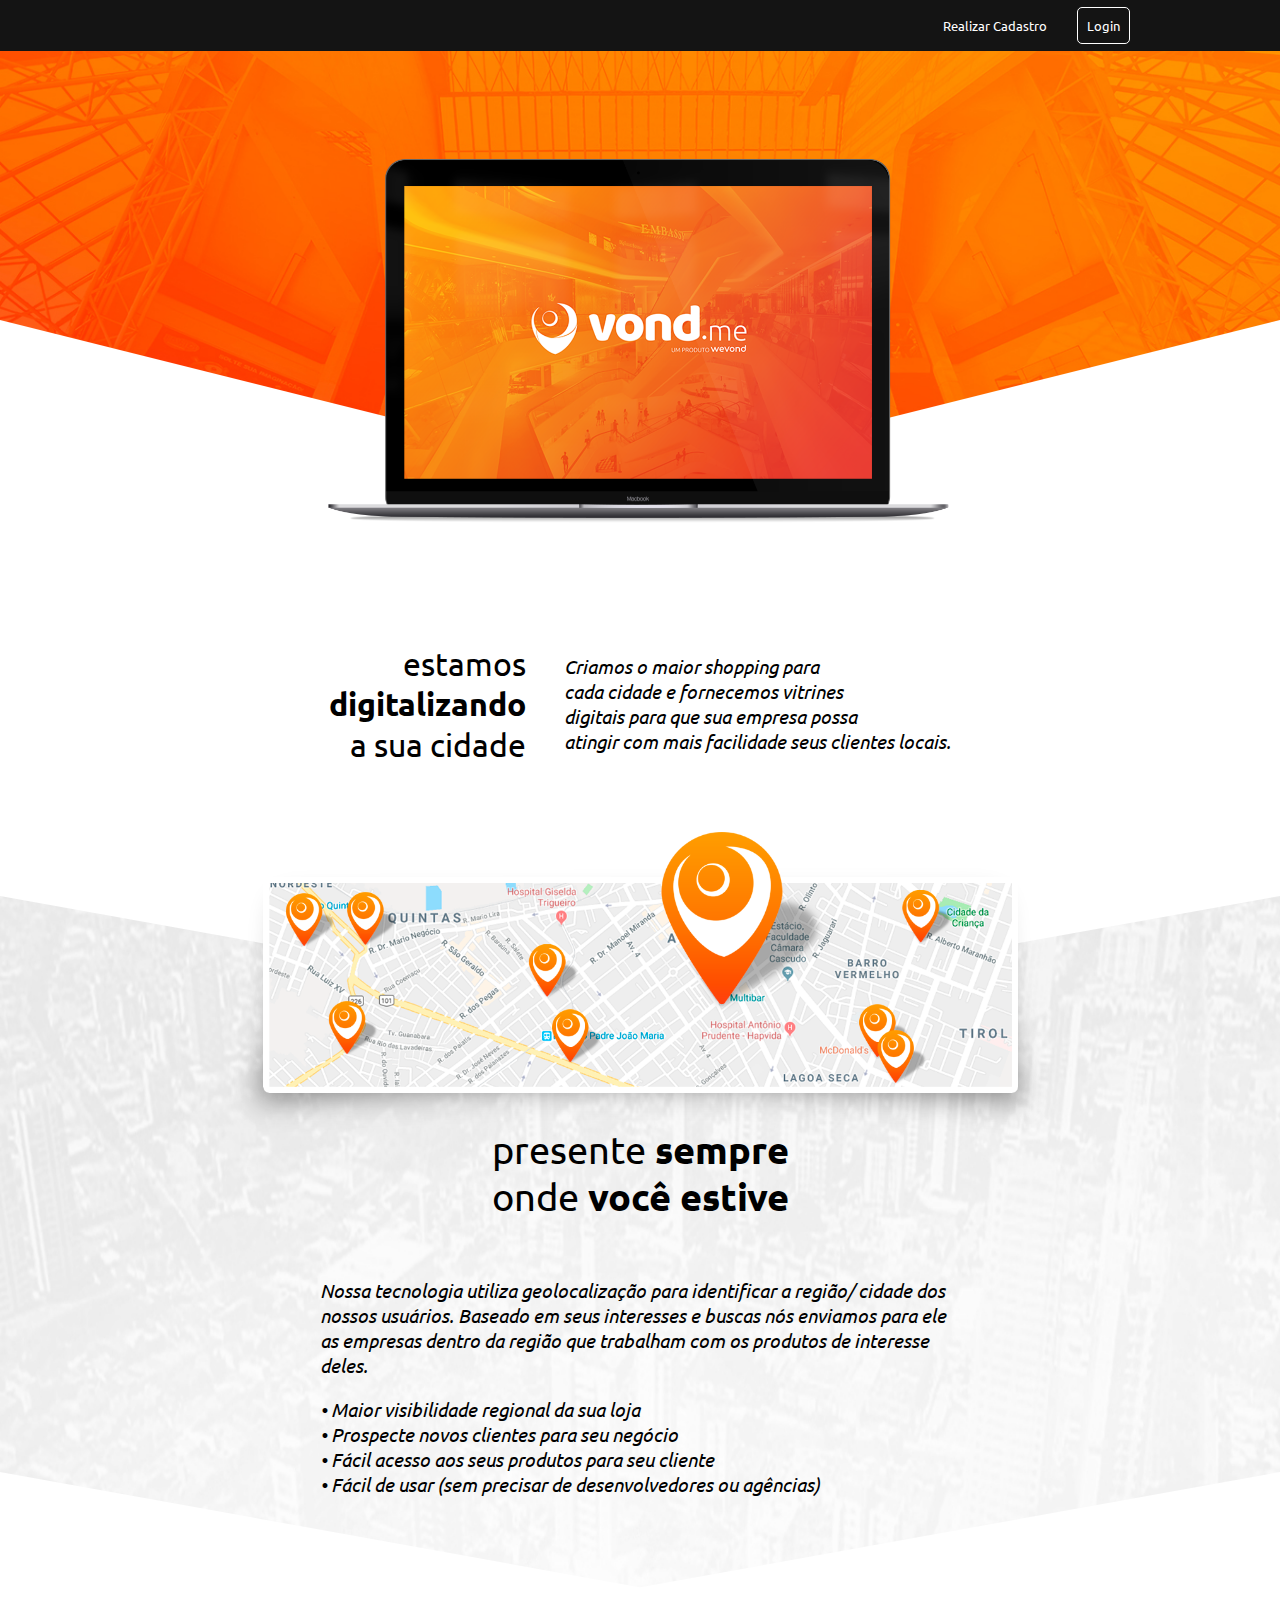
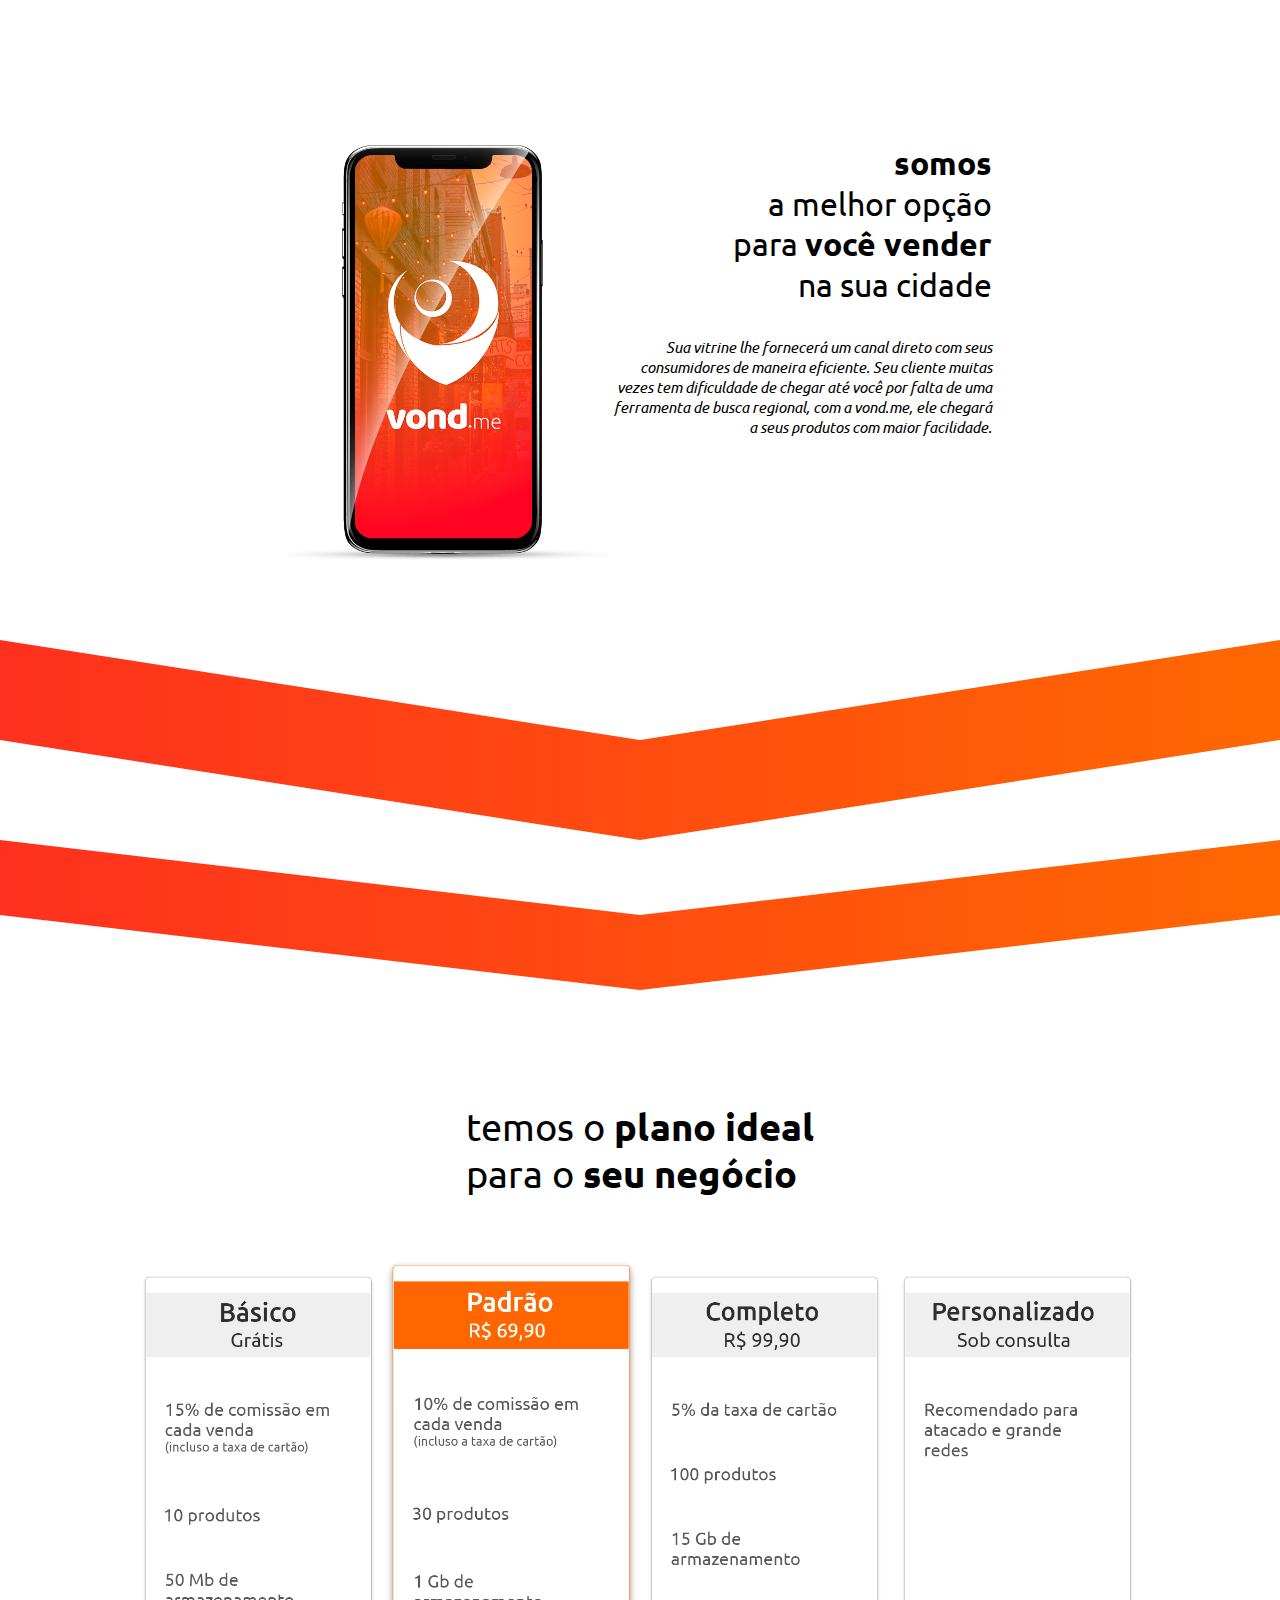
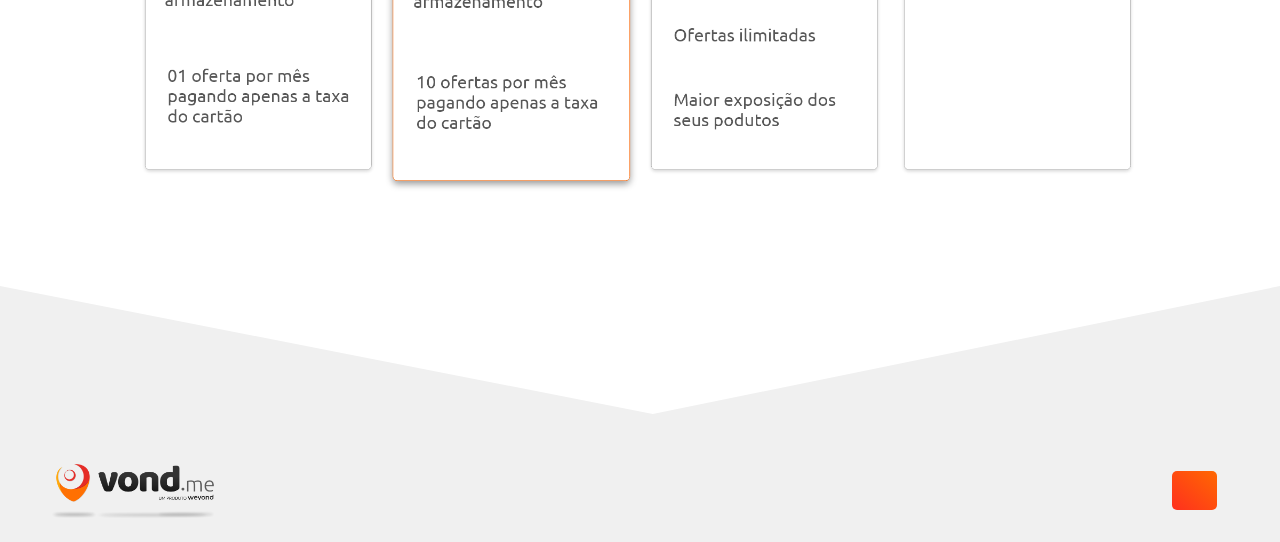
==== public/index.html @ c2c578c1 "Firebase config" ====
<!DOCTYPE html>
<html lang="en">

<head>
  <meta charset="UTF-8">

  <meta name="viewport" content="width=device-width, initial-scale=1.0">
  <meta http-equiv="X-UA-Compatible" content="ie=edge">

  <link href="https://fonts.googleapis.com/css?family=Ubuntu:400,400i" rel="stylesheet">
  <link rel="stylesheet" href="https://use.fontawesome.com/releases/v5.8.2/css/all.css"
    integrity="sha384-oS3vJWv+0UjzBfQzYUhtDYW+Pj2yciDJxpsK1OYPAYjqT085Qq/1cq5FLXAZQ7Ay" crossorigin="anonymous">
  <link rel="shortcut icon" href="favicon.ico" type="image/x-icon">
  <link rel="stylesheet" href="css/style.css">

  <title>Vond.me</title>
</head>

<body>
  <div id="content">
    <div id="topMenu">
      <a href="https://vendedor.vond.me/cadastrocomum" id="cadButton">Realizar Cadastro</a>
      <a href="https://vendedor.vond.me/">Login</a>
    </div>
    <div id="wevondLand1">
      <div id="wevondLand1Div"></div>
      <!-- <div id="waves"></div> -->
      <img src="img/celular-01_03.png" alt="devices">
    </div>

    <div id="wevondLand2">
      <p id="text1">
        <span>estamos</span>
        <span class="bold">digitalizando</span>
        <span>a sua cidade</span>
      </p>
      <p id="text2">
        <span>Criamos o maior shopping para</span>
        <span>cada cidade e fornecemos vitrines</span>
        <span>digitais para que sua empresa possa</span>
        <span>atingir com mais facilidade seus clientes locais.</span>
      </p>
    </div>

    <div id="wevondLand3">
      <img src="img/map_03.png" alt="devices">
      <div id="wevondLand3Text">
        <p id="text1">
          <span>presente <b>sempre</b></span>
          <span>onde <b>você estive</b></span>
        </p>
        <p id="text2">
          Nossa tecnologia utiliza geolocalização para identificar a região/ cidade
          dos nossos usuários. Baseado em seus interesses e buscas nós enviamos
          para ele as empresas dentro da região que trabalham com os produtos de
          interesse deles.
        </p>
        <div id="list">
          <span>• Maior visibilidade regional da sua loja</span>
          <span>• Prospecte novos clientes para seu negócio</span>
          <span>• Fácil acesso aos seus produtos para seu cliente</span>
          <span>• Fácil de usar (sem precisar de desenvolvedores ou agências)</span>
        </div>
      </div>
      <div id="wevondLand3Div"></div>
    </div>
    <div id="wevondLand4">
      <img src="img/imagens-vendors.png" alt="site-octagons">
      <div id="wevondLand4Text">
        <p id="text1">
          <span><b>somos</b></span>
          <span>a melhor opção</span>
          <span>para <b>você vender</b></span>
          <span>na sua cidade</span>
        </p>
        <p id="text2">
          Sua vitrine lhe fornecerá um canal direto com seus consumidores de maneira eficiente.
          Seu cliente muitas vezes tem dificuldade de chegar até você por falta de uma ferramenta de
          busca regional, com a vond.me, ele chegará a seus produtos com maior facilidade.
        </p>
        <!-- <p id="text3">
          <span>Gerenciamento de estoque digitals</span>
          <span>Gerenciamento de pedidosa</span>
          <span>Gerenciamento de finanças</span>
          <span>Gerenciamento de descontos</span>
        </p> -->
      </div>
    </div>

    <div id="wevondLand5">
      <div id="wevondLand5Div1"></div>
      <div id="wevondLand5Div2"></div>
    </div>

    <!-- <div id="wevondLand6">
      <div id="wevondLand6Text">
        <p>
          <span>seja</span>
          <span><b>você também</b></span>
          <span>um usuário</span>
          <span><b>beta</b></span>
        </p>
      </div>
      <div id="wevondLand6Buttons">
        <div id="div1"><a href="">quero uma <b>conta beta</b>user</a></div>
        <div id="div2"><a href="">quero uma <b>conta beta</b>vendor</a></div>
      </div>
    </div>
  </div> -->

    <div id="wevondLand6">
      <div id="wevondLand6Text">
        <p>
          <span>temos o <b>plano ideal</b></span>
          <span>para o <b>seu negócio</b></span>
        </p>
      </div>
      <img src="img/Imagem-planos.png" />
    </div>
  </div>

  <div id="wevondLand7">
    <div class="wevondLand7Img">
      <img src="img/logo.png" alt="Logo">
    </div>
    <!-- <p>© All rights reserved to Wevond</p> -->
    <div id="wevondLand7List">
      <ul>
        <a href="https://www.instagram.com/vond.me/" target="_blank">
          <li><i class="fab fa-instagram"></i></li>
        </a>
        <!-- <li><i class="fab fa-facebook-f"></i></li>
        <li><i class="fab fa-whatsapp"></i></li>
        <li><i class="fab fa-linkedin-in"></i></li>
        <li><i class="fab fa-youtube"></i></li> -->
      </ul>
    </div>
    <!-- <div class="wevondLand7Img">
    </div> -->
  </div>

</body>

</html>
---- public/css/style.css ----
body{
  font-family: 'Ubuntu', sans-serif;
  margin: 0 auto;
  display: flex;
  flex-direction: column;
}
body a {
  color:#fff
}

.bold, b{
  font-weight: bold
}

#topMenu {
  width: 100%;
  height: 4vw;
  z-index: 101;
  display: flex;
  position: fixed;
  align-items: center;
  background: #141414;
  justify-content: flex-end;
}
#topMenu a {
  color:#fff;
  padding: .7vw;
  font-size: 1vw;
  transition: .5s;
  position: relative;
  margin-right: 150px;
  border-radius: 5px;
  text-decoration: none;
  border: 1px solid #fff
  /* background: #ff6600; */
  /* font-weight: bold; */
  /* border: 2px solid rgba(255,255,255,.6); */
  /* box-shadow: 2px 3px rgba(255,255,255,.4); */
}
#topMenu #cadButton {
  border: 1px solid transparent;
  color: #fff;
  background: transparent;
  margin-right: 20px;
}

#wevondLand1 {
  position: relative;
  margin-bottom: -10vw
}
#wevondLand1Div {
  height: 50vw;
  background: url("../img/wevond-land_01.jpg") no-repeat center center;
  clip-path: polygon(50% 75%, 100% 50%, 100% 0, 0 0, 0 50%);
  background-size: cover;
  /* height: 650; */
}

/* #waves{ */
  /* top: -15vw;
  height: 15vw;
  position: relative;
  background-size: cover;
  background: url("../img/detalhes-waves.png") no-repeat center center; */
  /* top: -200px; */
  /* height: 300px; */
/* } */
#wevondLand1 img {
  left: 0;
  right: 0;
  top: 10vw;
  width: 50vw;
  margin: 0 auto;
  position: absolute;
  /* top: 200px */
  /* max-width: 75%; */
}



#wevondLand2 {
  height: 30vw;
  display: flex;
  align-items: center;
  flex-direction: row;
  justify-content: center;
}
#wevondLand2 span {
  display: block
}
#wevondLand2 #text1 {
  font-size: 2.5vw;
  text-align: right;
}
#wevondLand2 #text2 {
  font-size: 1.5vw;
  margin-left: 3vw;
  font-style: italic;
}



#wevondLand3 {
  height: 60vw;
  position: relative;
  /* height: 1000px; */
}
#wevondLand3Div {
  height: 90vw;
  clip-path: polygon(50% 10%, 100% 0, 100% 50%, 50% 60%, 0 50%, 0 0);
  background: url("../img/wevond-land_03.2.jpg") no-repeat center center;
  background-size: cover;
  /* height: 1700px; */
}

#wevondLand3Text {
  width: 50%;
  margin: 0 auto;
  z-index: 99;
  /* margin-top: 350px; */
  margin-top: 15vw;
  position: absolute;
  right: 0;
  left: 0;
  top: 0;
  display: flex;
  flex-direction: column;
  justify-content:center;
  align-items: flex-start
}
#wevondLand3Text span {
  display:block;
}
#wevondLand3Text #text1 {
  align-self: center;
  font-size: 3vw;
  text-align: center;
}
#wevondLand3Text #list {
  align-self: flex-start
}
#wevondLand3Text #text2, #list span {
  font-size: 1.5vw;
  text-align: left;
  font-style: italic;
}

#wevondLand3 img {
  margin: 0 auto;
  z-index: 99;
  max-width: 65%;
  position: absolute;
  right: 0;
  left: 0;
  top: -5vw;
}



#wevondLand4 {
  height: 45vw;
  display: flex;
  flex-direction: row;
  align-items: center;
  justify-content: center;
}
#wevondLand4 img {
  z-index: 99;
  width: 25vw;
}
#wevondLand4Text{
  text-align: right;
  width: 30%;
  margin-bottom: 11vw
}
#text1{
  font-size: 2.5vw;
}
#text2,#text3 {
  font-size: 1.2vw;
  font-style: italic;
}
#text3 {
  margin-top: 10px;
  text-align: right
}
#wevondLand4 span {
  display: block
}



#wevondLand5Div1 {
  background: linear-gradient(to right, #ff301e, #ff6801);
  clip-path: polygon(50% 50%, 100% 0, 100% 50%, 50% 100%, 0 50%, 0 0);
  background-size: cover;
  height: 200px
}
#wevondLand5Div2 {
  background: linear-gradient(to right, #ff301e, #ff6801);
  clip-path: polygon(50% 50%, 100% 0, 100% 50%, 50% 100%, 0 50%, 0 0);
  background-size: cover;
  height: 150px
}



#wevondLand6{
  height: 70vw;
  display: flex;
  flex-direction: column;
  align-items: center;
  justify-content: center;
}
#wevondLand6 img {
  width: 80vw;
}
#wevondLand6Text {
  font-size: 3vw;
}
#wevondLand6Text span{
  display:block
}
/* #wevondLand6Buttons{
  margin-left: 10%;
  font-size: 1.2vw;
  text-align: center
}
#wevondLand6Buttons #div1{
  margin-bottom: 20px;
  background: linear-gradient(to top right, #ffa800,#ff381b);
  border-radius: 3px;
  padding: 3px;
  display: flex;
  align-items: center;
  justify-content: center
}
#wevondLand6Buttons #div1 a{
  width: 90%;
  background: linear-gradient(to bottom left, #ffa800,#ff381b);
  padding:25px;
  padding: 2.5vw;
  border: 3px solid #fff;
  text-decoration: none
}

#wevondLand6Buttons #div2{
  margin-top: 20px;
  background: linear-gradient(to bottom left, #ffa800,#ff381b);
  border-radius: 3px;
  padding: 3px;
  display: flex;
  align-items: center;
  justify-content: center
}
#wevondLand6Buttons #div2 a{
  width: 90%;
  background: linear-gradient(to top right, #ffa800,#ff381b);
  padding: 25px;
  padding: 2.5vw;
  border: 3px solid #fff;
  text-decoration: none
} */



#wevondLand7 {
  height: 20vw;
  background: #f0f0f0;
  clip-path: polygon( 100% 100%, 100% 0,51% 50%, 0 0, 0 100%);
  display: flex;
  flex-direction: row;
  align-items: flex-end;
  justify-content: space-between;
}
#wevondLand7 .wevondLand7Img{
  width: 5vw;
  margin-left: 50px;
  margin-bottom: 20px;
}

#wevondLand7 img {
  width: 13vw;
}

#wevondLand7 #wevondLand7List {
  display: flex;
  flex-direction: row;
  justify-content: center;
  margin-right: 50px;
}
#wevondLand7 ul li{
  display: inline-block;
  margin: 1vw;
  padding: 10px;
  width: 2vw;
  height: 1.5vw;
  text-align: center;
  font-size: 1.5vw;
  background: linear-gradient(to top right, #ff301e, #ff6801);
  color: #fff;
  border-radius: 5px;
}



@media only screen and (max-width: 1200px) {
  #topMenu a {
    padding: 1.3vw;
    font-size: 2vw;
    margin-right: 10px;
  }
  #topMenu {
    height: 10vw;
  }
  #topMenu #cadButton {
    margin-right: 5px;
  }

  #wevondLand2 #text1 {
    font-size: 4vw;
    margin-right: 20px;
  }
  #wevondLand2 #text2 {
    font-size: 3vw;
    margin-left: 20px;
  }


  #wevondLand3 {
    height: 95vw;
  }
  #wevondLand3Div {
    clip-path: polygon(50% 20%, 100% 10%, 100% 50%, 50% 60%, 0 50%, 0 10%);
    height: 135vw;
  }
  #wevondLand3 img {
    top:20px
  }
  #wevondLand3Text{
    margin-top: 25vw;
    width: 75%;
  }
  #wevondLand3Text #text1 {
    font-size: 5vw;
  }
  #wevondLand3Text #text2, #list span {
    font-size: 2.5vw;
  }
  #wevondLand3Text  #text2 {
    margin-top: -3vw
  }
  
  
  #wevondLand4 {
    height: 60vw;
  }
  #wevondLand4 img {
    width: 50vw;
  }
  #wevondLand4Text{
    width: 45%
  }
  #wevondLand4Text #text1{
    font-size: 5vw;
  }
  #wevondLand4Text #text2 {
    font-size: 3vw;
  }


  #wevondLand5Div1 {
    position: relative;
    top: 20px;
    clip-path: polygon(50% 50%, 100% 10%, 100% 50%, 50% 90%, 0 50%, 0 10%);
    height: 150px
  }
  #wevondLand5Div2 {
    position: relative;
    bottom: 20px;
    clip-path: polygon(50% 50%, 100% 0, 100% 50%, 50% 100%, 0 50%, 0 0);
    height: 100px
  }

  #wevondLand6Text {
    font-size: 5vw;
  }
}
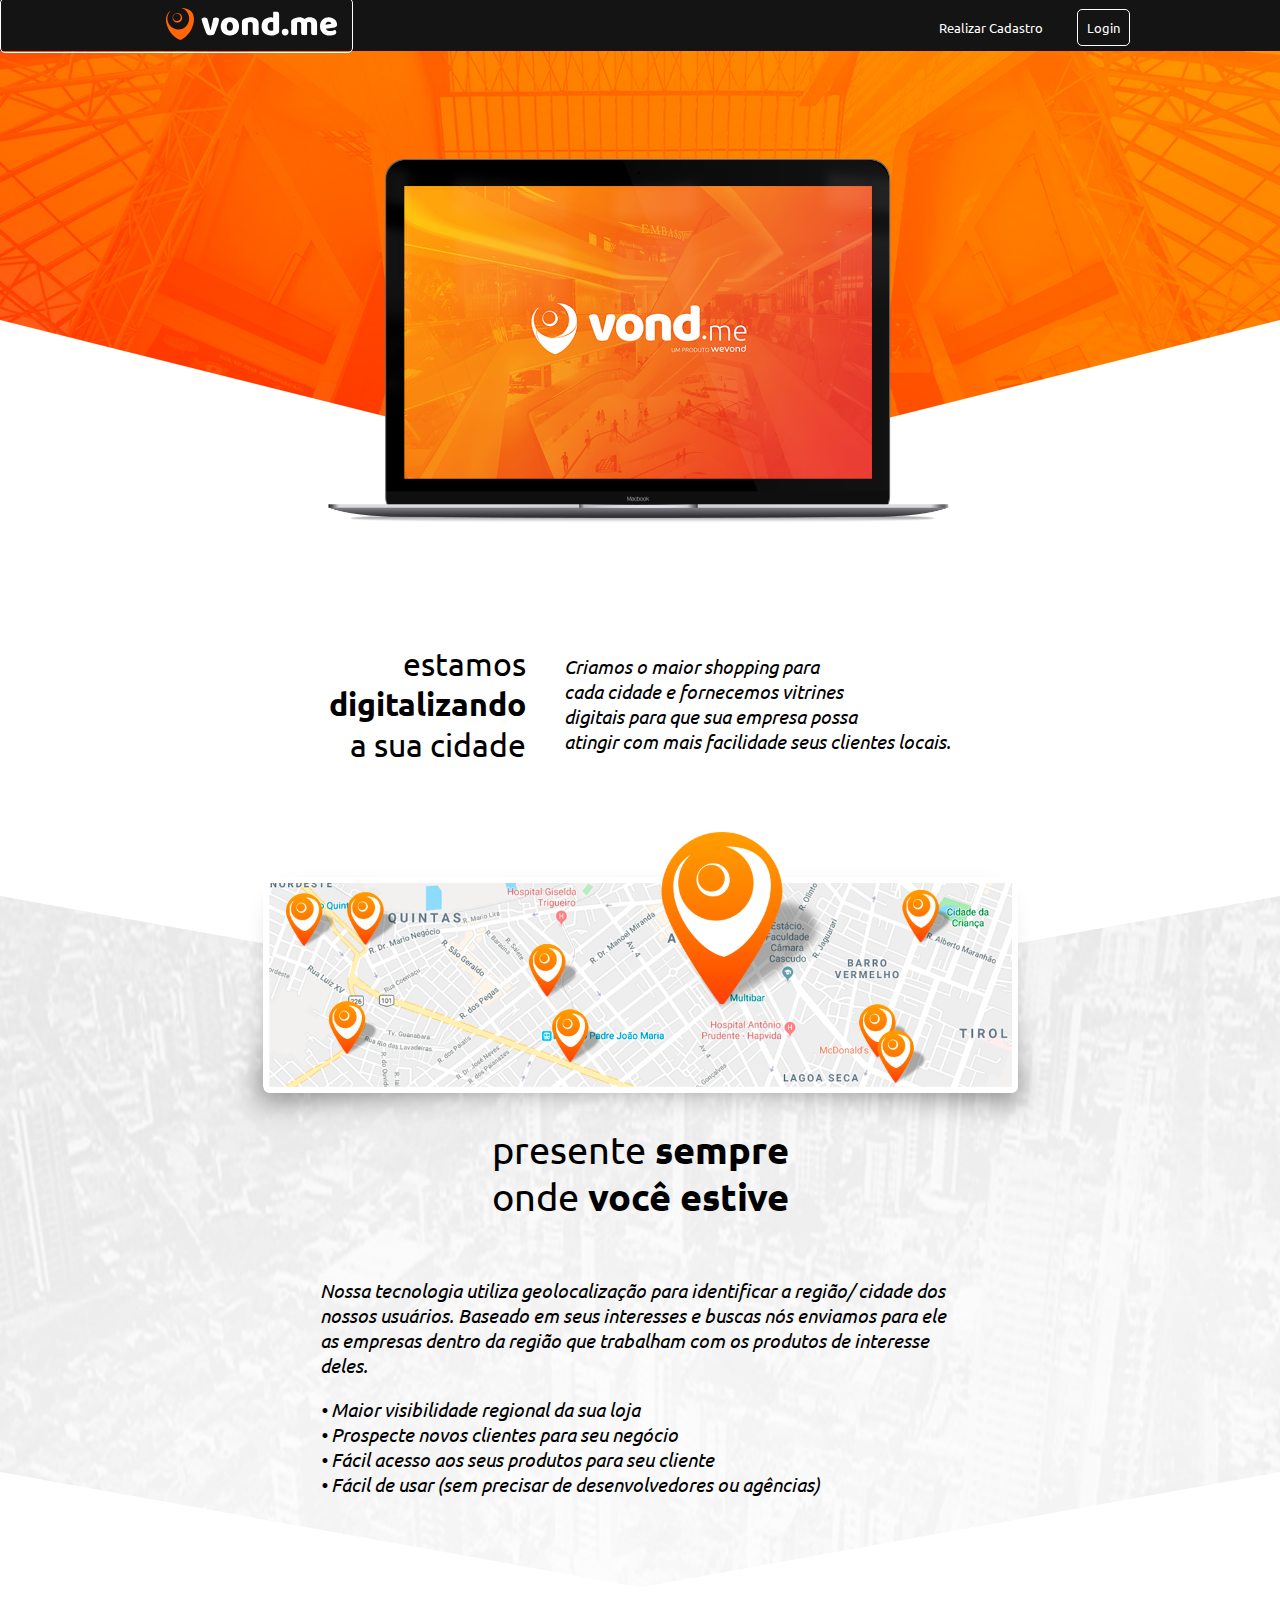
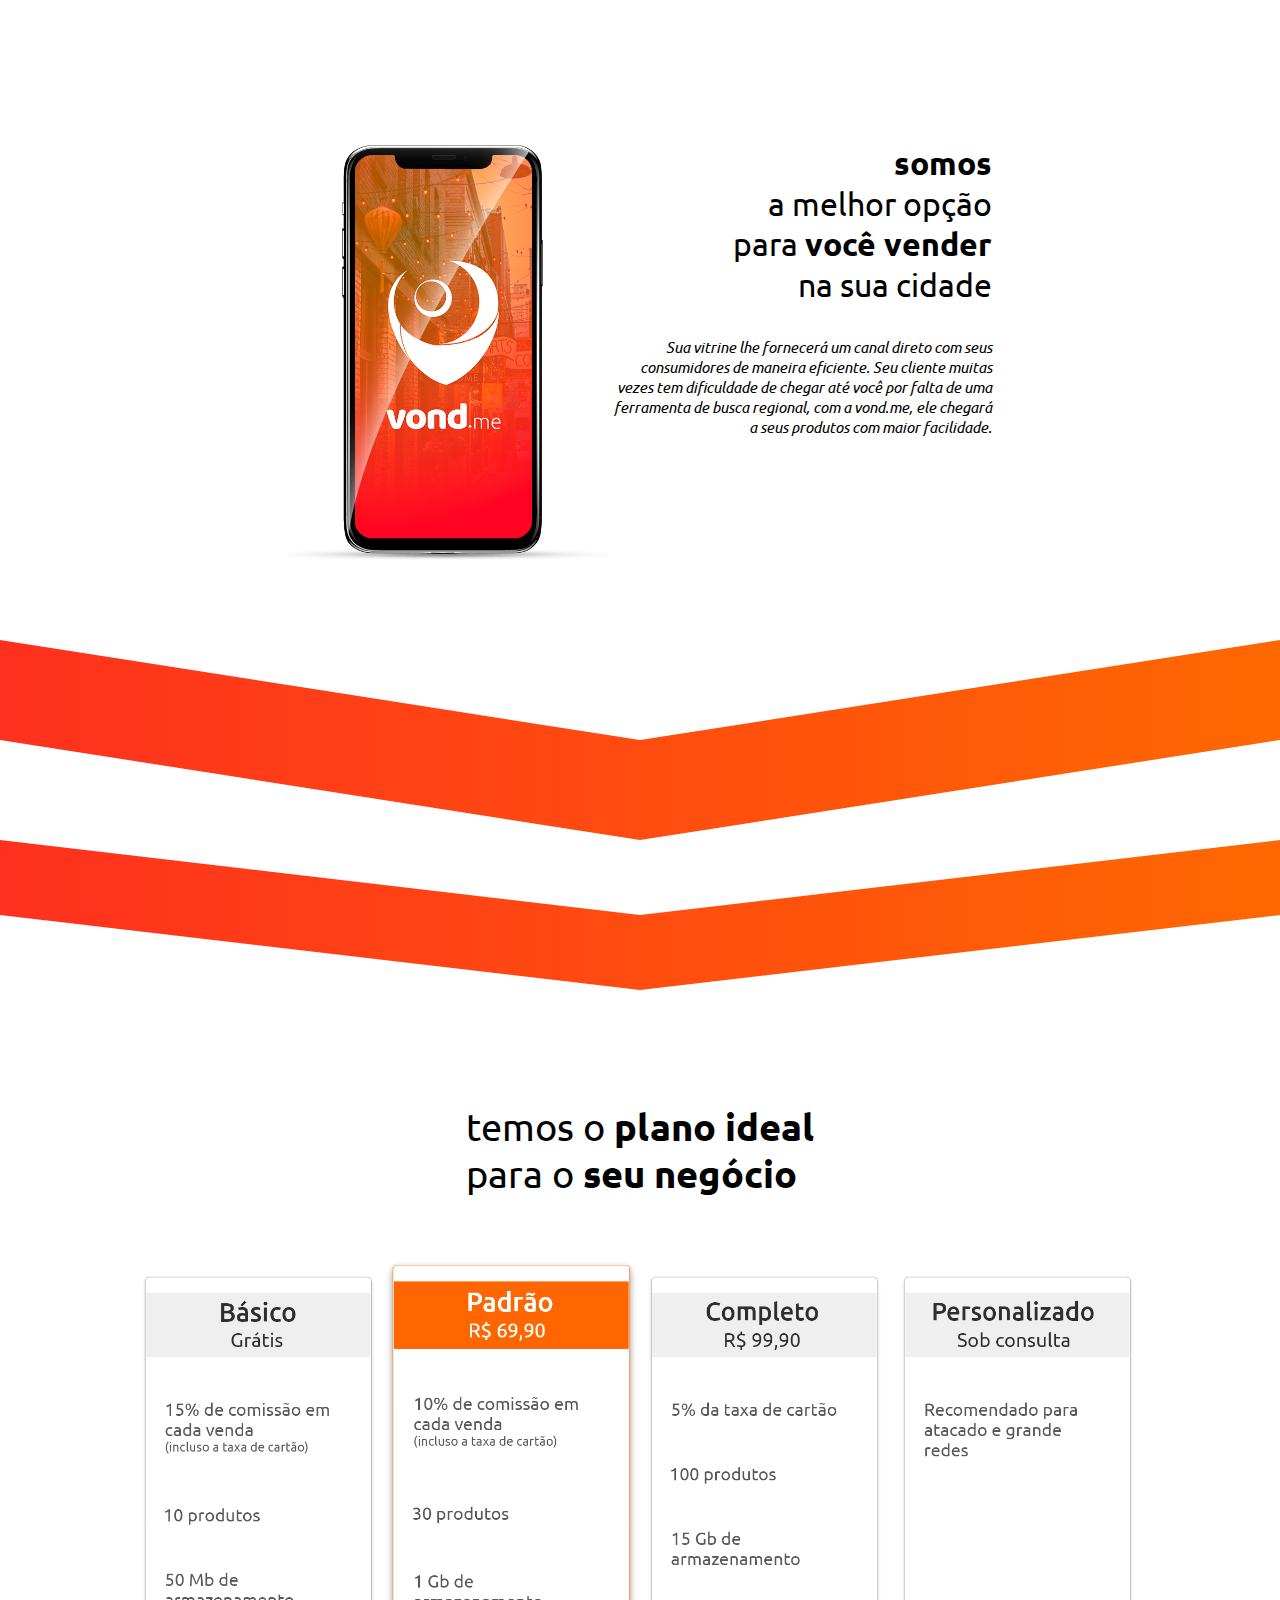
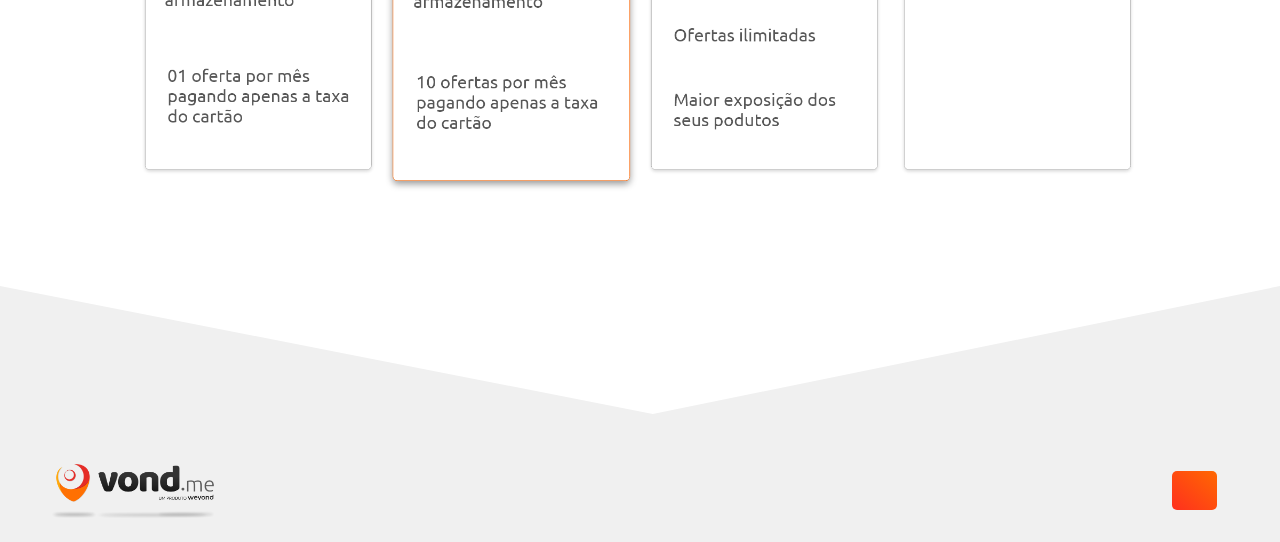
==== commit 841dcae3: "Finish layout" ====
--- a/public/index.html
+++ b/public/index.html
@@ -19,8 +19,13 @@
 <body>
   <div id="content">
     <div id="topMenu">
-      <a href="https://vendedor.vond.me/cadastrocomum" id="cadButton">Realizar Cadastro</a>
-      <a href="https://vendedor.vond.me/">Login</a>
+      <a href="https://sobre.vond.me/">
+        <img src="img/vondme_new_logo.svg" alt="">
+      </a>
+      <div>
+        <a href="https://vendedor.vond.me/cadastrocomum" id="cadButton">Realizar Cadastro</a>
+        <a href="https://vendedor.vond.me/">Login</a>
+      </div>
     </div>
     <div id="wevondLand1">
       <div id="wevondLand1Div"></div>
--- a/public/css/style.css
+++ b/public/css/style.css
@@ -20,7 +20,11 @@
   position: fixed;
   align-items: center;
   background: #141414;
-  justify-content: flex-end;
+  justify-content: space-between;
+}
+#topMenu img {
+  margin-left: 150px;
+  height: 2.5vw;
 }
 #topMenu a {
   color:#fff;
@@ -310,6 +314,10 @@
     font-size: 2vw;
     margin-right: 10px;
   }
+  #topMenu img {
+    margin-left: 5px;
+    height: 5vw;
+  }
   #topMenu {
     height: 10vw;
   }
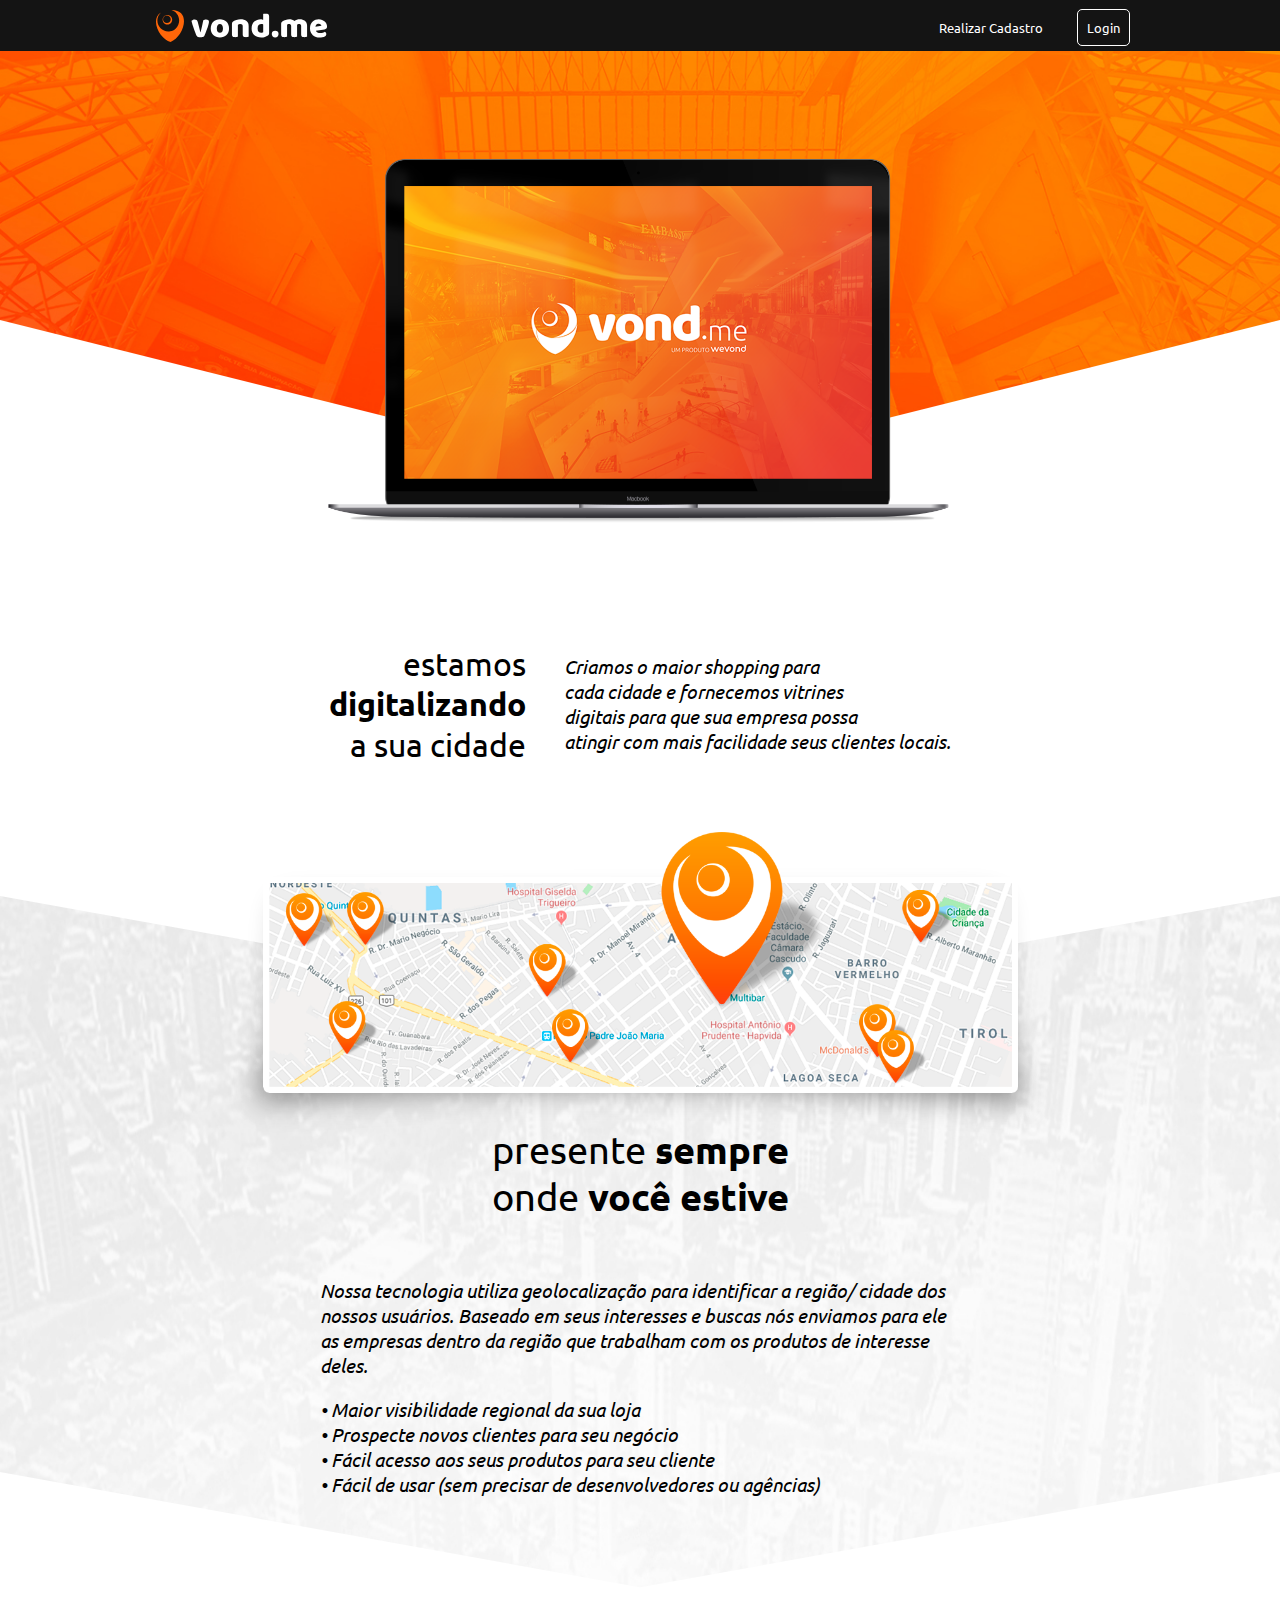
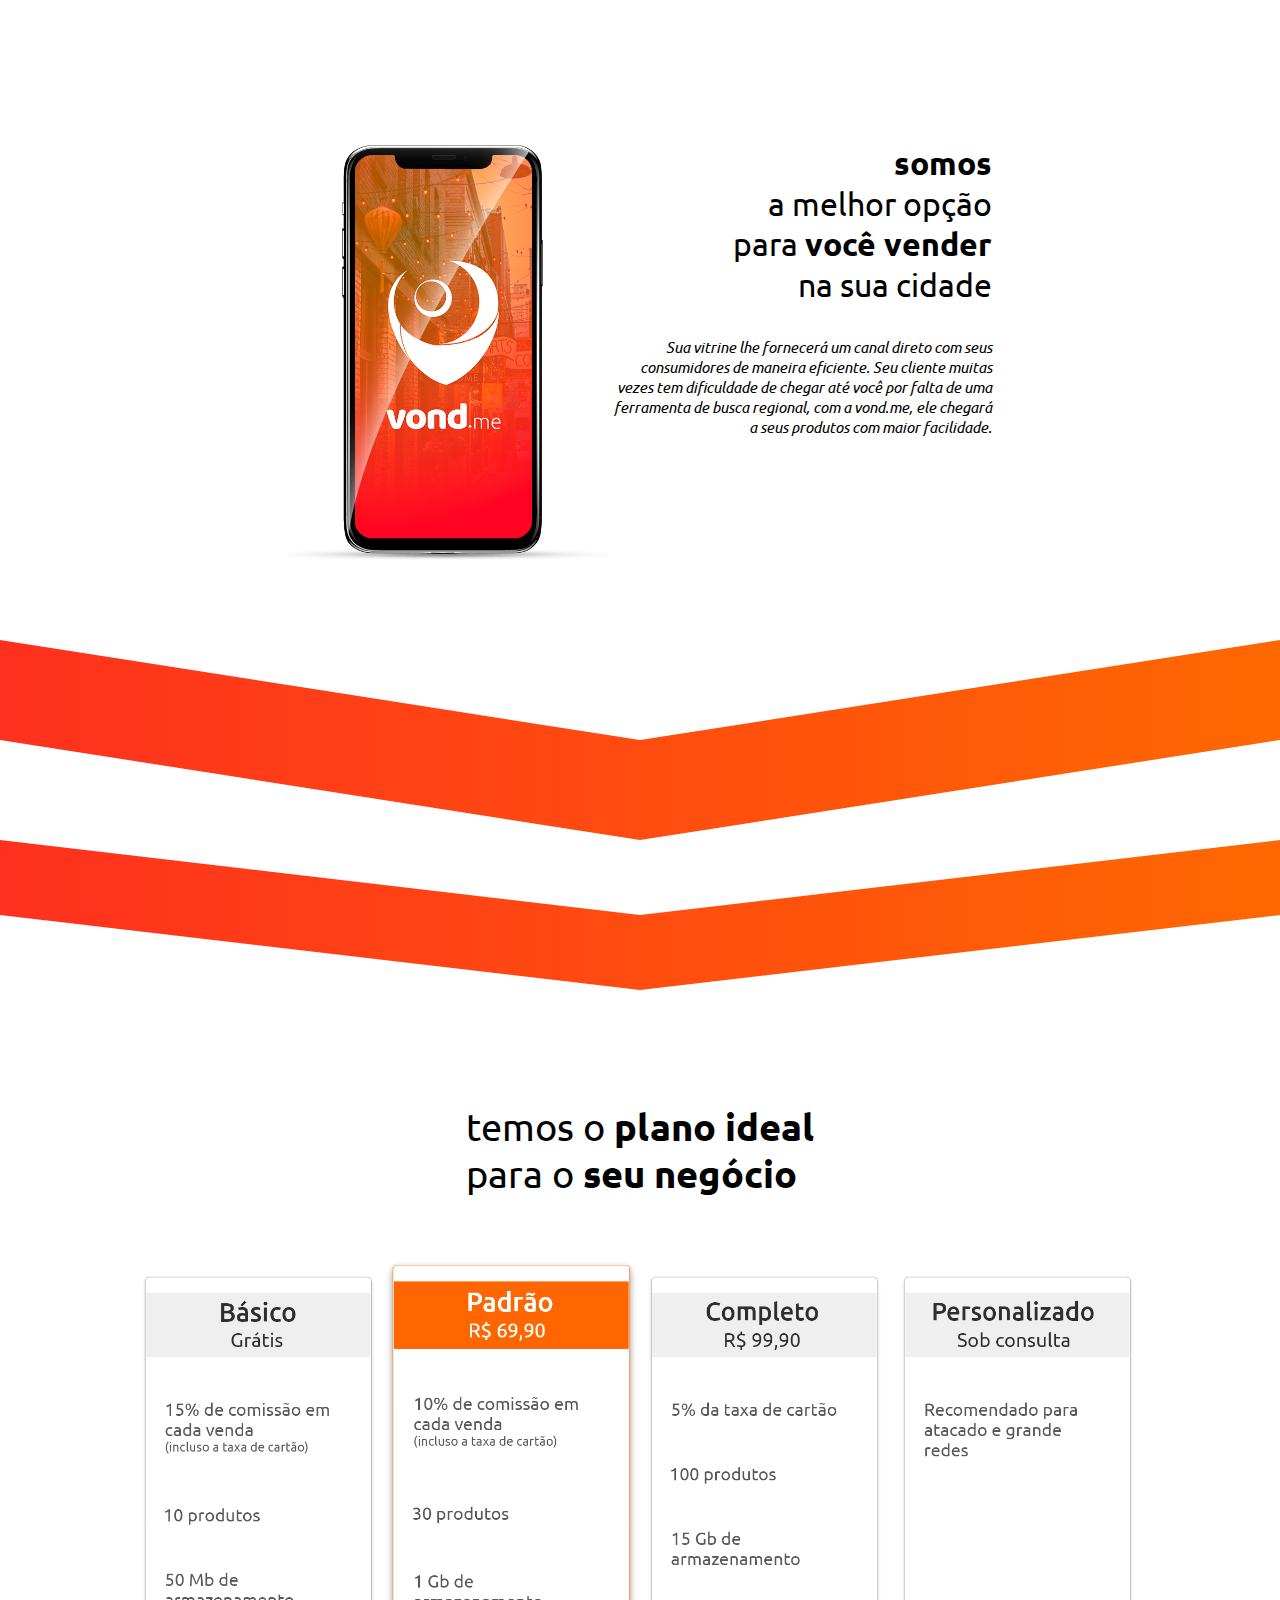
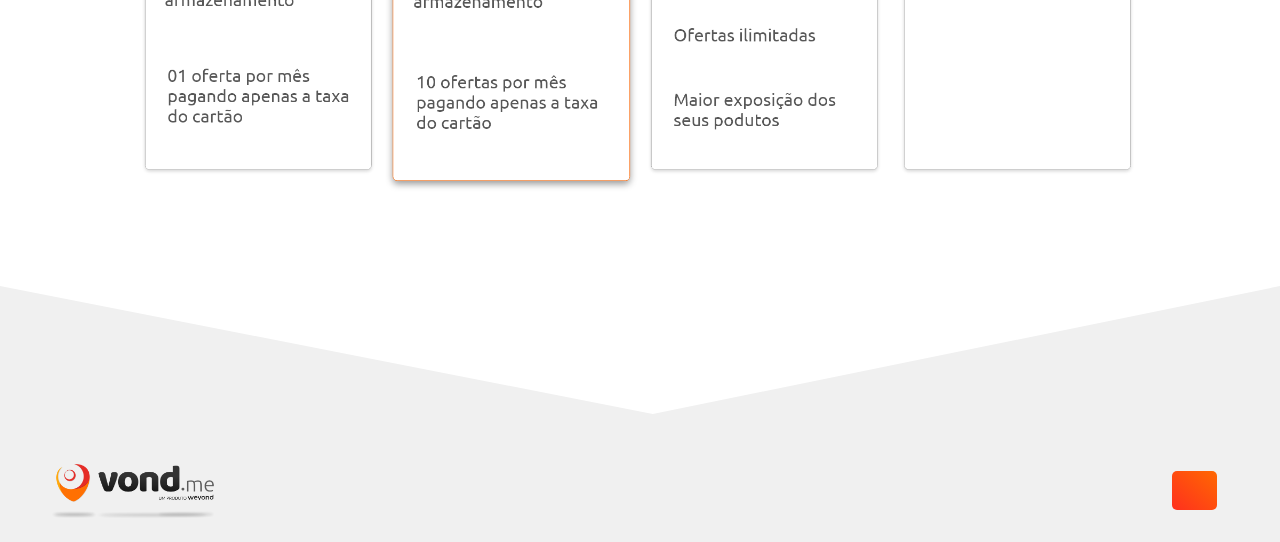
==== commit 7933cfc5: "Mudança na Logo" ====
--- a/public/index.html
+++ b/public/index.html
@@ -19,9 +19,7 @@
 <body>
   <div id="content">
     <div id="topMenu">
-      <a href="https://sobre.vond.me/">
-        <img src="img/vondme_new_logo.svg" alt="">
-      </a>
+      <img src="img/vondme_new_logo.svg" alt="">
       <div>
         <a href="https://vendedor.vond.me/cadastrocomum" id="cadButton">Realizar Cadastro</a>
         <a href="https://vendedor.vond.me/">Login</a>
--- a/public/css/style.css
+++ b/public/css/style.css
@@ -393,4 +393,8 @@
   #wevondLand6Text {
     font-size: 5vw;
   }
+
+  #wevondLand7 ul li{
+    font-size: 3vw;
+  }
 }